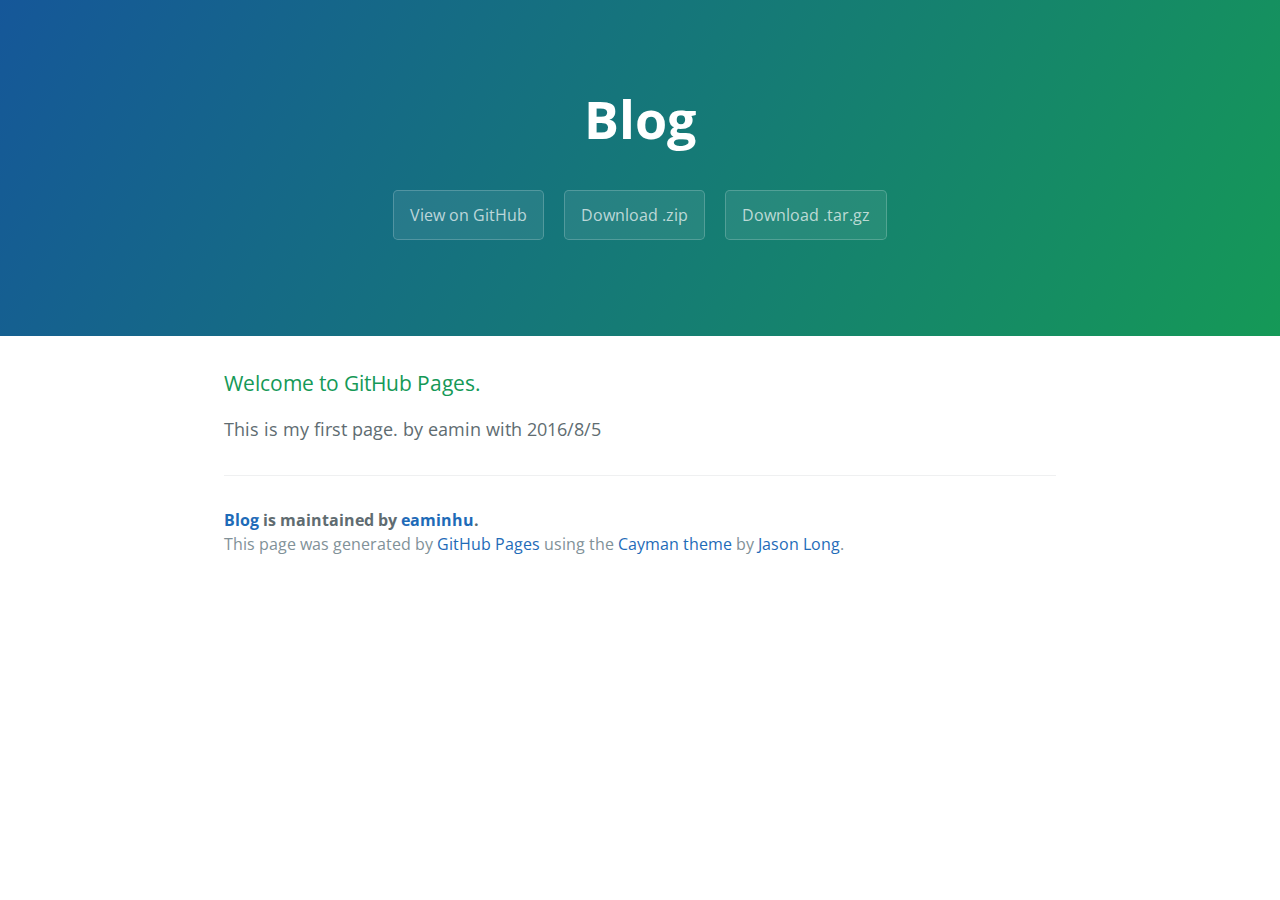
==== index.html @ 88904c0a "Create gh-pages branch via GitHub" ====
<!DOCTYPE html>
<html lang="en-us">
  <head>
    <meta charset="UTF-8">
    <title>Blog by eaminhu</title>
    <meta name="viewport" content="width=device-width, initial-scale=1">
    <link rel="stylesheet" type="text/css" href="stylesheets/normalize.css" media="screen">
    <link href='https://fonts.googleapis.com/css?family=Open+Sans:400,700' rel='stylesheet' type='text/css'>
    <link rel="stylesheet" type="text/css" href="stylesheets/stylesheet.css" media="screen">
    <link rel="stylesheet" type="text/css" href="stylesheets/github-light.css" media="screen">
  </head>
  <body>
    <section class="page-header">
      <h1 class="project-name">Blog</h1>
      <h2 class="project-tagline"></h2>
      <a href="https://github.com/eaminhu/blog" class="btn">View on GitHub</a>
      <a href="https://github.com/eaminhu/blog/zipball/master" class="btn">Download .zip</a>
      <a href="https://github.com/eaminhu/blog/tarball/master" class="btn">Download .tar.gz</a>
    </section>

    <section class="main-content">
      <h3>
<a id="welcome-to-github-pages" class="anchor" href="#welcome-to-github-pages" aria-hidden="true"><span aria-hidden="true" class="octicon octicon-link"></span></a>Welcome to GitHub Pages.</h3>

<p>This is my first page.
by eamin with 2016/8/5</p>

      <footer class="site-footer">
        <span class="site-footer-owner"><a href="https://github.com/eaminhu/blog">Blog</a> is maintained by <a href="https://github.com/eaminhu">eaminhu</a>.</span>

        <span class="site-footer-credits">This page was generated by <a href="https://pages.github.com">GitHub Pages</a> using the <a href="https://github.com/jasonlong/cayman-theme">Cayman theme</a> by <a href="https://twitter.com/jasonlong">Jason Long</a>.</span>
      </footer>

    </section>

  
  </body>
</html>
---- stylesheets/stylesheet.css ----
* {
  box-sizing: border-box; }

body {
  padding: 0;
  margin: 0;
  font-family: "Open Sans", "Helvetica Neue", Helvetica, Arial, sans-serif;
  font-size: 16px;
  line-height: 1.5;
  color: #606c71; }

a {
  color: #1e6bb8;
  text-decoration: none; }
  a:hover {
    text-decoration: underline; }

.btn {
  display: inline-block;
  margin-bottom: 1rem;
  color: rgba(255, 255, 255, 0.7);
  background-color: rgba(255, 255, 255, 0.08);
  border-color: rgba(255, 255, 255, 0.2);
  border-style: solid;
  border-width: 1px;
  border-radius: 0.3rem;
  transition: color 0.2s, background-color 0.2s, border-color 0.2s; }
  .btn + .btn {
    margin-left: 1rem; }

.btn:hover {
  color: rgba(255, 255, 255, 0.8);
  text-decoration: none;
  background-color: rgba(255, 255, 255, 0.2);
  border-color: rgba(255, 255, 255, 0.3); }

@media screen and (min-width: 64em) {
  .btn {
    padding: 0.75rem 1rem; } }

@media screen and (min-width: 42em) and (max-width: 64em) {
  .btn {
    padding: 0.6rem 0.9rem;
    font-size: 0.9rem; } }

@media screen and (max-width: 42em) {
  .btn {
    display: block;
    width: 100%;
    padding: 0.75rem;
    font-size: 0.9rem; }
    .btn + .btn {
      margin-top: 1rem;
      margin-left: 0; } }

.page-header {
  color: #fff;
  text-align: center;
  background-color: #159957;
  background-image: linear-gradient(120deg, #155799, #159957); }

@media screen and (min-width: 64em) {
  .page-header {
    padding: 5rem 6rem; } }

@media screen and (min-width: 42em) and (max-width: 64em) {
  .page-header {
    padding: 3rem 4rem; } }

@media screen and (max-width: 42em) {
  .page-header {
    padding: 2rem 1rem; } }

.project-name {
  margin-top: 0;
  margin-bottom: 0.1rem; }

@media screen and (min-width: 64em) {
  .project-name {
    font-size: 3.25rem; } }

@media screen and (min-width: 42em) and (max-width: 64em) {
  .project-name {
    font-size: 2.25rem; } }

@media screen and (max-width: 42em) {
  .project-name {
    font-size: 1.75rem; } }

.project-tagline {
  margin-bottom: 2rem;
  font-weight: normal;
  opacity: 0.7; }

@media screen and (min-width: 64em) {
  .project-tagline {
    font-size: 1.25rem; } }

@media screen and (min-width: 42em) and (max-width: 64em) {
  .project-tagline {
    font-size: 1.15rem; } }

@media screen and (max-width: 42em) {
  .project-tagline {
    font-size: 1rem; } }

.main-content :first-child {
  margin-top: 0; }
.main-content img {
  max-width: 100%; }
.main-content h1, .main-content h2, .main-content h3, .main-content h4, .main-content h5, .main-content h6 {
  margin-top: 2rem;
  margin-bottom: 1rem;
  font-weight: normal;
  color: #159957; }
.main-content p {
  margin-bottom: 1em; }
.main-content code {
  padding: 2px 4px;
  font-family: Consolas, "Liberation Mono", Menlo, Courier, monospace;
  font-size: 0.9rem;
  color: #383e41;
  background-color: #f3f6fa;
  border-radius: 0.3rem; }
.main-content pre {
  padding: 0.8rem;
  margin-top: 0;
  margin-bottom: 1rem;
  font: 1rem Consolas, "Liberation Mono", Menlo, Courier, monospace;
  color: #567482;
  word-wrap: normal;
  background-color: #f3f6fa;
  border: solid 1px #dce6f0;
  border-radius: 0.3rem; }
  .main-content pre > code {
    padding: 0;
    margin: 0;
    font-size: 0.9rem;
    color: #567482;
    word-break: normal;
    white-space: pre;
    background: transparent;
    border: 0; }
.main-content .highlight {
  margin-bottom: 1rem; }
  .main-content .highlight pre {
    margin-bottom: 0;
    word-break: normal; }
.main-content .highlight pre, .main-content pre {
  padding: 0.8rem;
  overflow: auto;
  font-size: 0.9rem;
  line-height: 1.45;
  border-radius: 0.3rem; }
.main-content pre code, .main-content pre tt {
  display: inline;
  max-width: initial;
  padding: 0;
  margin: 0;
  overflow: initial;
  line-height: inherit;
  word-wrap: normal;
  background-color: transparent;
  border: 0; }
  .main-content pre code:before, .main-content pre code:after, .main-content pre tt:before, .main-content pre tt:after {
    content: normal; }
.main-content ul, .main-content ol {
  margin-top: 0; }
.main-content blockquote {
  padding: 0 1rem;
  margin-left: 0;
  color: #819198;
  border-left: 0.3rem solid #dce6f0; }
  .main-content blockquote > :first-child {
    margin-top: 0; }
  .main-content blockquote > :last-child {
    margin-bottom: 0; }
.main-content table {
  display: block;
  width: 100%;
  overflow: auto;
  word-break: normal;
  word-break: keep-all; }
  .main-content table th {
    font-weight: bold; }
  .main-content table th, .main-content table td {
    padding: 0.5rem 1rem;
    border: 1px solid #e9ebec; }
.main-content dl {
  padding: 0; }
  .main-content dl dt {
    padding: 0;
    margin-top: 1rem;
    font-size: 1rem;
    font-weight: bold; }
  .main-content dl dd {
    padding: 0;
    margin-bottom: 1rem; }
.main-content hr {
  height: 2px;
  padding: 0;
  margin: 1rem 0;
  background-color: #eff0f1;
  border: 0; }

@media screen and (min-width: 64em) {
  .main-content {
    max-width: 64rem;
    padding: 2rem 6rem;
    margin: 0 auto;
    font-size: 1.1rem; } }

@media screen and (min-width: 42em) and (max-width: 64em) {
  .main-content {
    padding: 2rem 4rem;
    font-size: 1.1rem; } }

@media screen and (max-width: 42em) {
  .main-content {
    padding: 2rem 1rem;
    font-size: 1rem; } }

.site-footer {
  padding-top: 2rem;
  margin-top: 2rem;
  border-top: solid 1px #eff0f1; }

.site-footer-owner {
  display: block;
  font-weight: bold; }

.site-footer-credits {
  color: #819198; }

@media screen and (min-width: 64em) {
  .site-footer {
    font-size: 1rem; } }

@media screen and (min-width: 42em) and (max-width: 64em) {
  .site-footer {
    font-size: 1rem; } }

@media screen and (max-width: 42em) {
  .site-footer {
    font-size: 0.9rem; } }
---- stylesheets/github-light.css ----
/*
The MIT License (MIT)

Copyright (c) 2016 GitHub, Inc.

Permission is hereby granted, free of charge, to any person obtaining a copy
of this software and associated documentation files (the "Software"), to deal
in the Software without restriction, including without limitation the rights
to use, copy, modify, merge, publish, distribute, sublicense, and/or sell
copies of the Software, and to permit persons to whom the Software is
furnished to do so, subject to the following conditions:

The above copyright notice and this permission notice shall be included in all
copies or substantial portions of the Software.

THE SOFTWARE IS PROVIDED "AS IS", WITHOUT WARRANTY OF ANY KIND, EXPRESS OR
IMPLIED, INCLUDING BUT NOT LIMITED TO THE WARRANTIES OF MERCHANTABILITY,
FITNESS FOR A PARTICULAR PURPOSE AND NONINFRINGEMENT. IN NO EVENT SHALL THE
AUTHORS OR COPYRIGHT HOLDERS BE LIABLE FOR ANY CLAIM, DAMAGES OR OTHER
LIABILITY, WHETHER IN AN ACTION OF CONTRACT, TORT OR OTHERWISE, ARISING FROM,
OUT OF OR IN CONNECTION WITH THE SOFTWARE OR THE USE OR OTHER DEALINGS IN THE
SOFTWARE.

*/

.pl-c /* comment */ {
  color: #969896;
}

.pl-c1 /* constant, variable.other.constant, support, meta.property-name, support.constant, support.variable, meta.module-reference, markup.raw, meta.diff.header */,
.pl-s .pl-v /* string variable */ {
  color: #0086b3;
}

.pl-e /* entity */,
.pl-en /* entity.name */ {
  color: #795da3;
}

.pl-smi /* variable.parameter.function, storage.modifier.package, storage.modifier.import, storage.type.java, variable.other */,
.pl-s .pl-s1 /* string source */ {
  color: #333;
}

.pl-ent /* entity.name.tag */ {
  color: #63a35c;
}

.pl-k /* keyword, storage, storage.type */ {
  color: #a71d5d;
}

.pl-s /* string */,
.pl-pds /* punctuation.definition.string, string.regexp.character-class */,
.pl-s .pl-pse .pl-s1 /* string punctuation.section.embedded source */,
.pl-sr /* string.regexp */,
.pl-sr .pl-cce /* string.regexp constant.character.escape */,
.pl-sr .pl-sre /* string.regexp source.ruby.embedded */,
.pl-sr .pl-sra /* string.regexp string.regexp.arbitrary-repitition */ {
  color: #183691;
}

.pl-v /* variable */ {
  color: #ed6a43;
}

.pl-id /* invalid.deprecated */ {
  color: #b52a1d;
}

.pl-ii /* invalid.illegal */ {
  color: #f8f8f8;
  background-color: #b52a1d;
}

.pl-sr .pl-cce /* string.regexp constant.character.escape */ {
  font-weight: bold;
  color: #63a35c;
}

.pl-ml /* markup.list */ {
  color: #693a17;
}

.pl-mh /* markup.heading */,
.pl-mh .pl-en /* markup.heading entity.name */,
.pl-ms /* meta.separator */ {
  font-weight: bold;
  color: #1d3e81;
}

.pl-mq /* markup.quote */ {
  color: #008080;
}

.pl-mi /* markup.italic */ {
  font-style: italic;
  color: #333;
}

.pl-mb /* markup.bold */ {
  font-weight: bold;
  color: #333;
}

.pl-md /* markup.deleted, meta.diff.header.from-file */ {
  color: #bd2c00;
  background-color: #ffecec;
}

.pl-mi1 /* markup.inserted, meta.diff.header.to-file */ {
  color: #55a532;
  background-color: #eaffea;
}

.pl-mdr /* meta.diff.range */ {
  font-weight: bold;
  color: #795da3;
}

.pl-mo /* meta.output */ {
  color: #1d3e81;
}
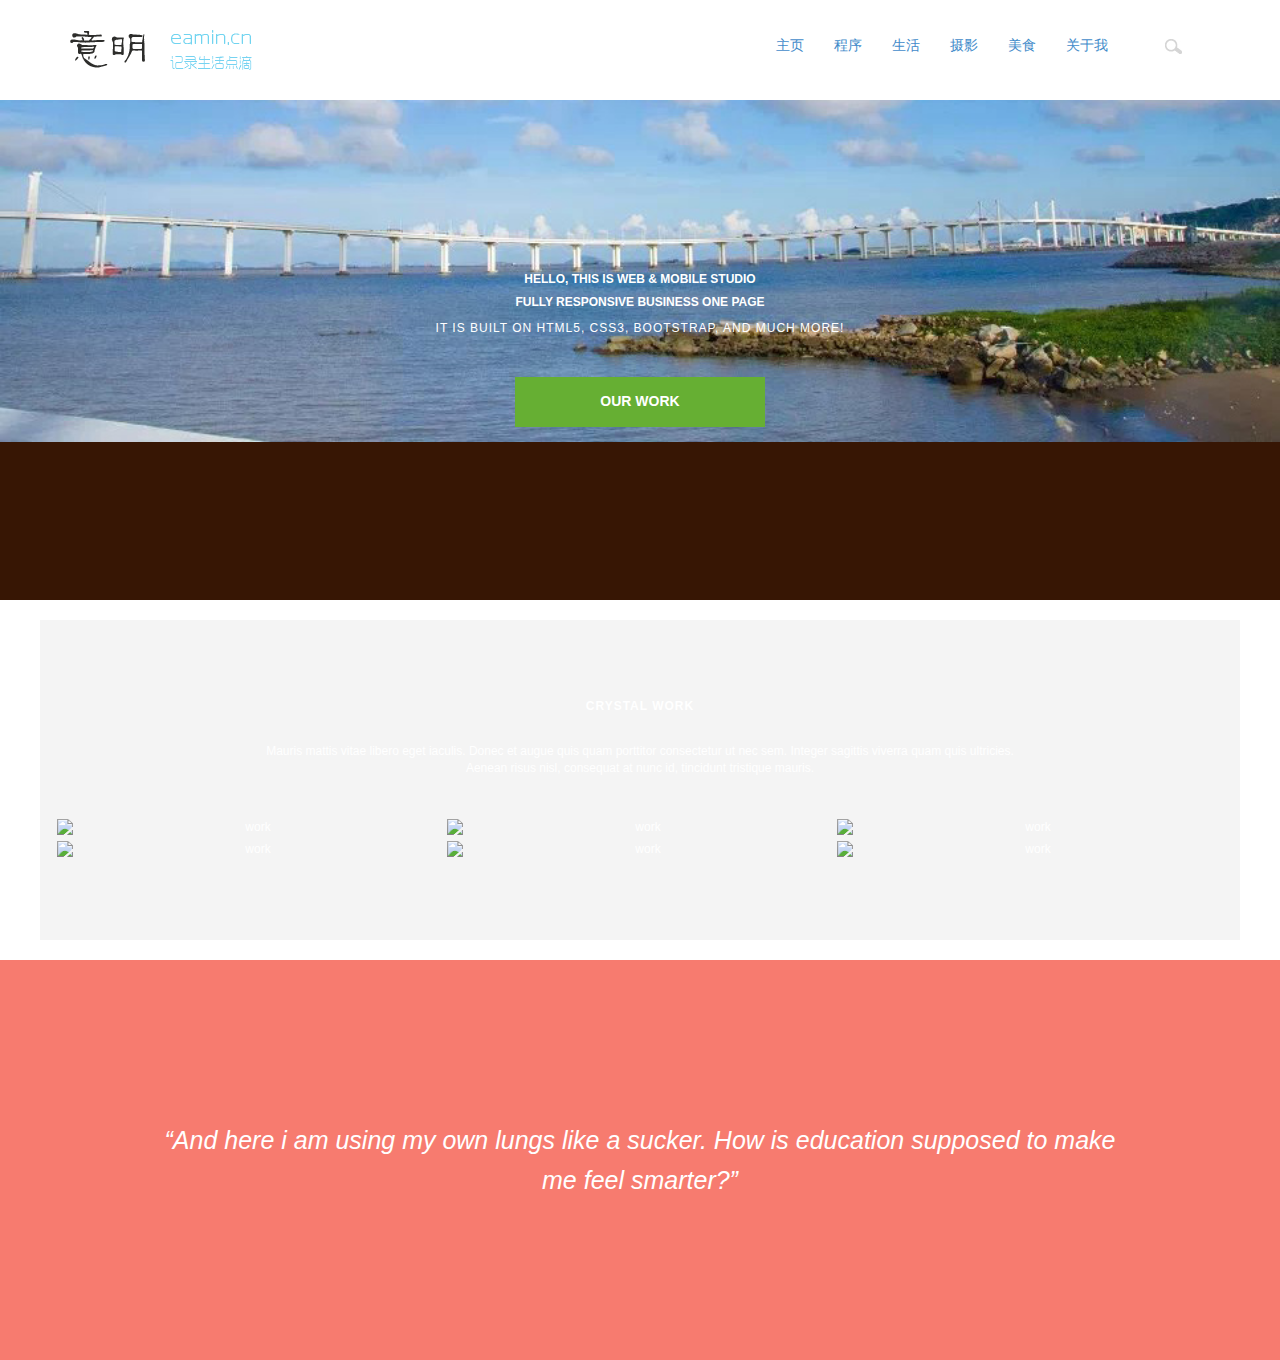
==== commit 6efae8df: "first version" ====
--- a/index.html
+++ b/index.html
@@ -1,38 +1,215 @@
 <!DOCTYPE html>
-<html lang="en-us">
-  <head>
+<html>
+<head lang="en">
     <meta charset="UTF-8">
-    <title>Blog by eaminhu</title>
-    <meta name="viewport" content="width=device-width, initial-scale=1">
-    <link rel="stylesheet" type="text/css" href="stylesheets/normalize.css" media="screen">
-    <link href='https://fonts.googleapis.com/css?family=Open+Sans:400,700' rel='stylesheet' type='text/css'>
-    <link rel="stylesheet" type="text/css" href="stylesheets/stylesheet.css" media="screen">
-    <link rel="stylesheet" type="text/css" href="stylesheets/github-light.css" media="screen">
-  </head>
-  <body>
-    <section class="page-header">
-      <h1 class="project-name">Blog</h1>
-      <h2 class="project-tagline"></h2>
-      <a href="https://github.com/eaminhu/blog" class="btn">View on GitHub</a>
-      <a href="https://github.com/eaminhu/blog/zipball/master" class="btn">Download .zip</a>
-      <a href="https://github.com/eaminhu/blog/tarball/master" class="btn">Download .tar.gz</a>
+    <title>Eamin's Blog</title>
+    <link type="text/css" rel="stylesheet"  href="css/bootstrap.min.css">
+    <link type="text/css" rel="stylesheet"  href="css/index.css">
+    <link type="text/css" rel="stylesheet"  href="css/common.css">
+    <!-- jQuery文件。务必在bootstrap.min.js 之前引入 -->
+    <script src="http://cdn.bootcss.com/jquery/1.11.2/jquery.min.js"></script>
+
+    <!-- 最新的 Bootstrap 核心 JavaScript 文件 -->
+    <script src="js/bootstrap.min.js"></script>
+</head>
+<body>
+
+    <nav>
+        <div class="container">
+            <a class="navbar-brand" href="index.html">
+                <!--My
+                <span>Blog</span>-->
+
+            </a>
+            <div class="navbar-collapse collapse ">
+                <ul class="nav navbar-nav">
+                    <li class="active">
+                        <a href="">主页</a>
+                    </li>
+                    <li>
+                        <a href="">程序</a>
+                    </li>
+                    <li>
+                        <a href="">生活</a>
+                    </li>
+                    <li class="dropdown" >
+                        <a class="dropdown-toggle"  data-close-others="false" data-delay="0" data-hover="dropdown" data-toggle="dropdown" href="#">
+                            摄影
+                            <b class=" icon-angle-down"></b>
+                        </a>
+                        <ul class="dropdown-menu">
+                            <li>
+                                <a href="">typography</a>
+                            </li>
+                            <li>
+                                <a href="">buttons</a>
+                            </li>
+                        </ul>
+                    </li>
+                    <li>
+                        <a href="">美食</a>
+                    </li>
+                    <li>
+                        <a href="">关于我</a>
+                    </li>
+                    <li>
+                        <a href=""></a>
+                    </li>
+
+                    <li>
+                        <input class="form-control search" type="text" placeholder=" search">
+                    </li>
+                </ul>
+            </div>
+        </section>
+        </div>
+    </nav>
+    <!-- start home -->
+
+        <section id="home" class="text-center">
+            <div class="templatemo_headerimage">
+                <div class="flexslider">
+                    <ul class="slides">
+                        <li>
+                            <img src="images/slider/default.jpg" alt="Slide 1">
+                            <div class="slider-caption">
+                                <div class="templatemo_homewrapper">
+                                    <h1 class="wow fadeInDown" data-wow-delay="2000">hello, this is web &AMP; mobile studio</h1>
+                                    <h2 class="wow fadeInDown" data-wow-delay="2000">
+                                        <span class="rotate">fully responsive business one page, clean design and easy to customize</span>
+                                    </h2>
+                                    <p>it is built on html5, css3, bootstrap, and much more!</p>
+                                    <a href="#work" class="smoothScroll btn btn-default wow fadeInDown" data-wow-delay="2000">Our Work</a>
+                                </div>
+                            </div>
+                        </li>
+                        <li>
+                            <img src="images/slider/QQphoto.jpg" alt="Slide 2">
+                            <div class="slider-caption">
+                                <div class="templatemo_homewrapper">
+                                    <h1 class="wow fadeInDown" data-wow-delay="2000">Flex Slider, CSS Flexbox</h1>
+                                    <h2 class="wow fadeInDown" data-wow-delay="2000">
+                                        <span class="rotate">work on all modern browsers, Works on IE 10+</span>
+                                    </h2>
+                                    <p>see caniuse.com for browser compatibility information</p>
+                                    <a href="#about" class="smoothScroll btn btn-default wow fadeInDown" data-wow-delay="2000">See about us</a>
+                                </div>
+                            </div>
+                        </li>
+                        <li>
+                            <img src="images/slider/3.jpg" alt="Slide 3">
+                            <div class="slider-caption">
+                                <div class="templatemo_homewrapper">
+                                    <h1 class="wow fadeInDown" data-wow-delay="2000">Special Thanks</h1>
+                                    <h2 class="wow fadeInDown" data-wow-delay="2000">
+                                        <span class="rotate">unsplash.com, flexslider, bootstrap, jquery</span>
+                                    </h2>
+                                    <p>Feel free to look around and customize to suit your needs.</p>
+                                    <a href="#service" class="smoothScroll btn btn-default wow fadeInDown" data-wow-delay="2000">Our Services</a>
+                                </div>
+                            </div>
+                        </li>
+                    </ul>
+                </div>
+            </div>
     </section>
-
-    <section class="main-content">
-      <h3>
-<a id="welcome-to-github-pages" class="anchor" href="#welcome-to-github-pages" aria-hidden="true"><span aria-hidden="true" class="octicon octicon-link"></span></a>Welcome to GitHub Pages.</h3>
-
-<p>This is my first page.
-by eamin with 2016/8/5</p>
-
-      <footer class="site-footer">
-        <span class="site-footer-owner"><a href="https://github.com/eaminhu/blog">Blog</a> is maintained by <a href="https://github.com/eaminhu">eaminhu</a>.</span>
-
-        <span class="site-footer-credits">This page was generated by <a href="https://pages.github.com">GitHub Pages</a> using the <a href="https://github.com/jasonlong/cayman-theme">Cayman theme</a> by <a href="https://twitter.com/jasonlong">Jason Long</a>.</span>
-      </footer>
-
+    <section id="work" class="text-center">
+        <div class="container">
+            <div class="row">
+                <div class="col-md-12 wow fadeInDown animated" data-wow-delay="2000" style="visibility: visible; animation-name: fadeInDown;">
+                    <h3>CRYSTAL WORK</h3>
+                </div>
+                <div class="col-md-2"></div>
+                <div class="col-md-8">
+                    <p>Mauris mattis vitae libero eget iaculis. Donec et augue quis quam porttitor consectetur ut nec sem. Integer sagittis viverra quam quis ultricies. Aenean risus nisl, consequat at nunc id, tincidunt tristique mauris.</p>
+                </div>
+                <div class="col-md-2"></div>
+                <div class="col-sm-6 col-md-4 wow fadeInLeft animated" data-wow-delay="2000" style="visibility: visible; animation-name: fadeInLeft;">
+                    <div class="work_thumb">
+                        <img class="img-responsive" alt="work" src="images/work-img-1.jpg">
+                        <div class="work_overlay">
+                            <a href="#">
+                                <i class="fa fa-thumbs-o-up"></i>
+                            </a>
+                        </div>
+                    </div>
+                </div>
+                <div class="col-sm-6 col-md-4 wow fadeInDown animated" data-wow-delay="2000" style="visibility: visible; animation-name: fadeInDown;">
+                    <div class="work_thumb">
+                        <img class="img-responsive" alt="work" src="images/work-img-2.jpg">
+                        <div class="work_overlay">
+                            <a href="#">
+                                <i class="fa fa-thumbs-o-up"></i>
+                            </a>
+                        </div>
+                    </div>
+                </div>
+                <div class="col-sm-6 col-md-4 wow fadeInRight animated" data-wow-delay="2000" style="visibility: visible; animation-name: fadeInRight;">
+                    <div class="work_thumb">
+                        <img class="img-responsive" alt="work" src="images/work-img-3.jpg">
+                        <div class="work_overlay">
+                            <a href="#">
+                                <i class="fa fa-thumbs-o-up"></i>
+                            </a>
+                        </div>
+                    </div>
+                </div>
+                <div class="col-sm-6 col-md-4 wow fadeInLeft animated" data-wow-delay="2000" style="visibility: visible; animation-name: fadeInLeft;">
+                    <div class="work_thumb">
+                        <img class="img-responsive" alt="work" src="images/work-img-4.jpg">
+                        <div class="work_overlay">
+                            <a href="#">
+                                <i class="fa fa-thumbs-o-up"></i>
+                            </a>
+                        </div>
+                    </div>
+                </div>
+                <div class="col-sm-6 col-md-4 wow fadeInUp animated" data-wow-delay="2000" style="visibility: visible; animation-name: fadeInUp;">
+                    <div class="work_thumb">
+                        <img class="img-responsive" alt="work" src="images/work-img-5.jpg">
+                        <div class="work_overlay">
+                            <a href="#">
+                                <i class="fa fa-thumbs-o-up"></i>
+                            </a>
+                        </div>
+                    </div>
+                </div>
+                <div class="col-sm-6 col-md-4 wow fadeInRight animated" data-wow-delay="2000" style="visibility: visible; animation-name: fadeInRight;">
+                    <div class="work_thumb">
+                        <img class="img-responsive" alt="work" src="images/work-img-1.jpg">
+                        <div class="work_overlay">
+                            <a href="#">
+                                <i class="fa fa-thumbs-o-up"></i>
+                            </a>
+                        </div>
+                    </div>
+                </div>
+            </div>
+        </div>
     </section>
-
-  
-  </body>
-</html>
+    <section class="parallax1">
+        <div class="container">
+            <div class="row">
+                <h1>
+                    “And here i am using my own lungs like a sucker. How is education supposed to make
+                    <br>
+                    me feel smarter?”
+                </h1>
+            </div>
+        </div>
+    </section>
+
+
+
+    <!-- end home -->
+    <!-- start javascript -->
+    <script src="js/jquery.js"></script>
+    <script src="js/jquery.simple-text-rotator.js"></script>
+    <script src="js/bootstrap.min.js"></script>
+    <script src="js/wow.min.js"></script>
+    <script src="js/jquery.flexslider.js"></script>
+    <script src="js/templatemo.js"></script>
+    <script src="js/prefixfree.min.js"></script>
+    <!-- end javascript -->
+</body>
+</html>--- a/css/index.css
+++ b/css/index.css
@@ -0,0 +1,245 @@
+
+
+body {
+    color: #797979;
+    font-family: "Open Sans",sans-serif;
+    font-size: 13px;
+    margin: 0 !important;
+    padding: 0 !important;
+}
+.navbar-brand {
+    font-size: 30px;
+    font-weight: 100;
+    line-height: 30px;
+    margin-bottom: 30px;
+    margin-top: 30px;
+    padding: 0 0 0 15px;
+    transition: all 0.4s;
+    transform: rotatey(0deg);
+    background: url("../images/logo3.png") no-repeat 0 0 transparent;
+    width: 240px;
+    height: 40px;
+}
+.navbar-brand:hover {
+    transform: rotateX(-35deg);
+    transform-origin: 50% 40% 0;
+    transition: all 0.4s ease 0s;
+}
+.navbar-nav > li > a {
+    font-family: "Open Sans",sans-serif;
+    font-size: 14px;
+    transition: all 0.5s;
+}
+.navbar-nav > li > a:hover {
+    color: #b5f8ff;
+    background: none;
+    transition: all 0.5s;
+}
+.navbar-brand span {
+    color: #f25f5b;
+    font-family: "Comic Sans MS";
+    letter-spacing: -2px;
+}
+.navbar-collapse {
+    float: right;
+    padding-top: 20px;
+}
+
+.header-frontend .nav li a:hover, .header-frontend .nav li a:focus, .header-frontend .nav li.active a, .header-frontend .nav li.active a:hover, .header-frontend .nav li a.dropdown-toggle:hover, .header-frontend .nav li a.dropdown-toggle:focus, .header-frontend .nav li.active ul.dropdown-menu li a:hover, .header-frontend .nav li.active ul.dropdown-menu li.active a {
+    background-color: #f77b6f;
+    color: #fff;
+    transition: all 0.5s ease 0s;
+}
+.header-frontend .navbar-default .navbar-nav > .open > a, .header-frontend .navbar-default .navbar-nav > .open > a:hover, .header-frontend .navbar-default .navbar-nav > .open > a:focus {
+    background-color: #f77b6f;
+    color: #fff;
+    transition: all 0.5s ease 0s;
+}
+.header-frontend .navbar {
+    min-height: 100px;
+}
+.header-frontend .navbar-nav > li {
+    padding-bottom: 30px;
+    padding-top: 30px;
+}
+.header-frontend  .navbar-nav > li > a {
+    padding-bottom: 6px;
+    padding-top: 5px;
+    border-radius: 5px;
+    -webkit-border-radius: 5px;
+    margin-left: 2px;
+    line-height: 30px;
+    transition: all .3s ease;
+}
+.search {
+    background: rgba(0, 0, 0, 0) url("../images/search-icon.jpg") no-repeat scroll 10px 8px;
+    border: 1px solid #fff;
+    box-shadow: none;
+    color: #fff;
+    cursor: pointer;
+    margin-top: 10px;
+    padding: 0 5px 0 35px;
+    transition: all 0.5s ease 0s;
+    width: 20px;
+}
+.search:focus {
+    border: 1px solid #eaeaea;
+    box-shadow: none;
+    color: #c8c8c8;
+    font-weight: 300;
+    margin-left: 10px;
+    margin-top: 10px;
+    transition: all 0.5s ease 0s;
+    width: 180px;
+}
+#header {
+    background-attachment: fixed;
+    background-image: url("../images/slide-1.jpg");
+    background-position: center center;
+    background-size: cover;
+    color: #fff;
+    cursor: default;
+    padding: 2.5em 0 2em;
+    position: relative;
+    text-align: center;
+}
+
+.flexslider {
+    background: #371604 none repeat scroll 0 0;
+    margin: 0;
+    overflow: hidden;
+    padding: 0;
+    position: relative;
+}
+.flexslider .slides {
+    padding: 0;
+}
+.flexslider .slides img {
+    display: block;
+    min-height: 270px;
+    min-width: 648px;
+    width: 100%;
+}
+.flexslider .slides > li {
+    display: none;
+    padding: 0;
+    position: relative;
+    height: 500px;
+}
+.flexslider img {
+    position: relative;
+    width: 100%;
+}
+.slider-caption {
+    align-items: center;
+    color: white;
+    display: flex;
+    height: 100%;
+    justify-content: center;
+    left: 0;
+    margin: 0;
+    position: absolute;
+    text-transform: uppercase;
+    top: 0;
+    width: 100%;
+    z-index: 7;
+}
+#home {
+
+}
+#home h1, #home h2 {
+    font-weight: bold;
+}
+#home h2 {
+    padding: 10px 0;
+}
+#home .btn {
+    background: #66af33 none repeat scroll 0 0;
+    border: 2px solid transparent;
+    border-radius: 0;
+    color: #ffffff;
+    font-weight: bold;
+    height: 50px;
+    margin: 40px 0 0;
+    padding: 12px 10px 10px;
+    transition: all 0.4s ease-in-out 0s;
+    width: 250px;
+}
+#home .btn:hover {
+    background: #ffffff none repeat scroll 0 0;
+    color: #66af33;
+}
+#home p {
+    letter-spacing: 1px;
+}
+.parallax1 {
+    background: #f77b6f url("../images/slide-1.jpg") no-repeat fixed 0 0 / cover ;
+    font-style: italic;
+    min-height: 400px;
+    width: 100%;
+}
+.parallax1 h1 {
+    color: #fff;
+    font-size: 25px;
+    font-weight: 300;
+    line-height: 40px;
+    margin-top: 160px;
+    text-align: center;
+}
+
+#work {
+    background: #f4f4f4 none repeat scroll 0 0;
+    color: #ffffff;
+    margin: 20px auto;
+    min-height: 300px;
+    padding: 80px 0;
+    width: 1200px;
+}
+#work h3 {
+    font-weight: bold;
+    letter-spacing: 1px !important;
+    padding-bottom: 30px;
+}
+#work p {
+    font-weight: 400;
+    margin: 0 0 40px;
+}
+#work .col-md-4 {
+    padding: 2px;
+}
+#work .work_thumb {
+    overflow: hidden;
+    position: relative;
+}
+#work .work_thumb img {
+    height: auto;
+    width: 100%;
+}
+#work .work_thumb .work_overlay {
+    background: #ffffff none repeat scroll 0 0;
+    bottom: 0;
+    height: 100%;
+    opacity: 0;
+    position: absolute;
+    top: 0;
+    transition: all 0.4s ease-in-out 0s;
+    width: 100%;
+}
+#work .work_thumb .work_overlay .fa {
+    background: #66af33 none repeat scroll 0 0;
+    border-radius: 50%;
+    bottom: 0;
+    color: #ffffff;
+    height: 60px;
+    left: 0;
+    line-height: 60px;
+    margin: auto;
+    position: absolute;
+    right: 0;
+    text-align: center;
+    top: 0;
+    width: 60px;
+}
+#work .work_thumb:hover .work_overlay {
+    opacity: 0.8;
+}--- a/css/common.css
+++ b/css/common.css
@@ -0,0 +1,63 @@
+body {
+    color: #797979;
+    font-size: 13px;
+    font-family: "Open Sans",sans-serif;
+}
+html
+{
+    color:#000;
+    background:#FFF;
+}
+
+body, div, dl, dt, dd, ul, ol, li, h1, h2, h3, h4, h5, h6, pre, code, form, fieldset, legend, input, textarea, p, blockquote, th, td
+{
+    margin:0;padding:0;
+}
+table /* 设置table 的样式*/
+{
+    border-collapse:collapse;
+    border-spacing:0;
+}
+fieldset, img
+{
+    border:0;
+}
+em, strong
+{
+    font-style:normal;
+    font-weight:normal;
+}
+li
+{
+    list-style:none;
+}
+h1, h2, h3, h4, h5, h6
+{
+    font-size:100%;
+    font-weight:normal;
+}
+body, input, button, textarea
+{
+    font-size:12px;
+}
+a:hover{ cursor:pointer;}
+a, a:hover, a:focus {
+    outline: medium none;
+    text-decoration: none;
+}
+th, td{vertical-align:top;}
+.clearfix::after {
+    clear: both;
+    content: "";
+    display: block;
+    font-size: 0;
+    height: 0;
+    overflow: hidden;
+    visibility: hidden;
+}
+.clearfix {
+}
+.container{
+    width: 1200px;
+    margin: 0 auto;
+}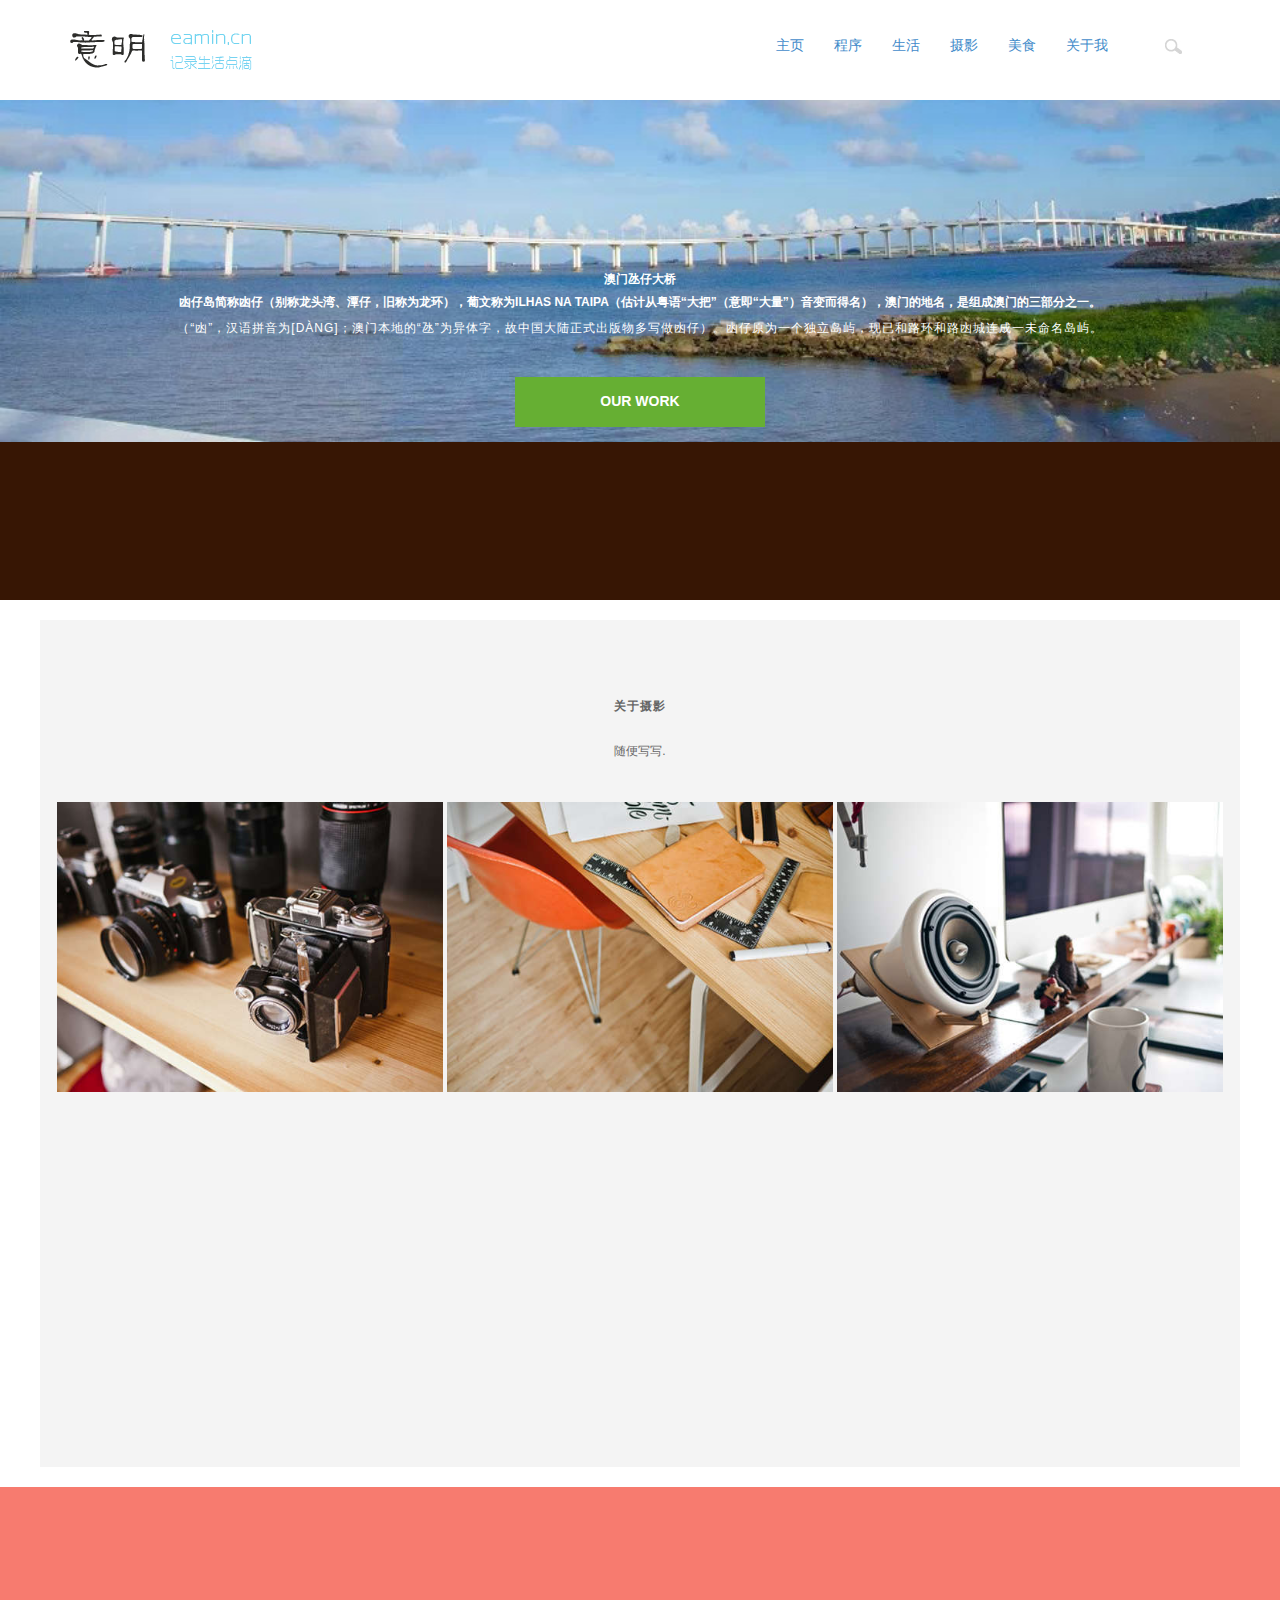
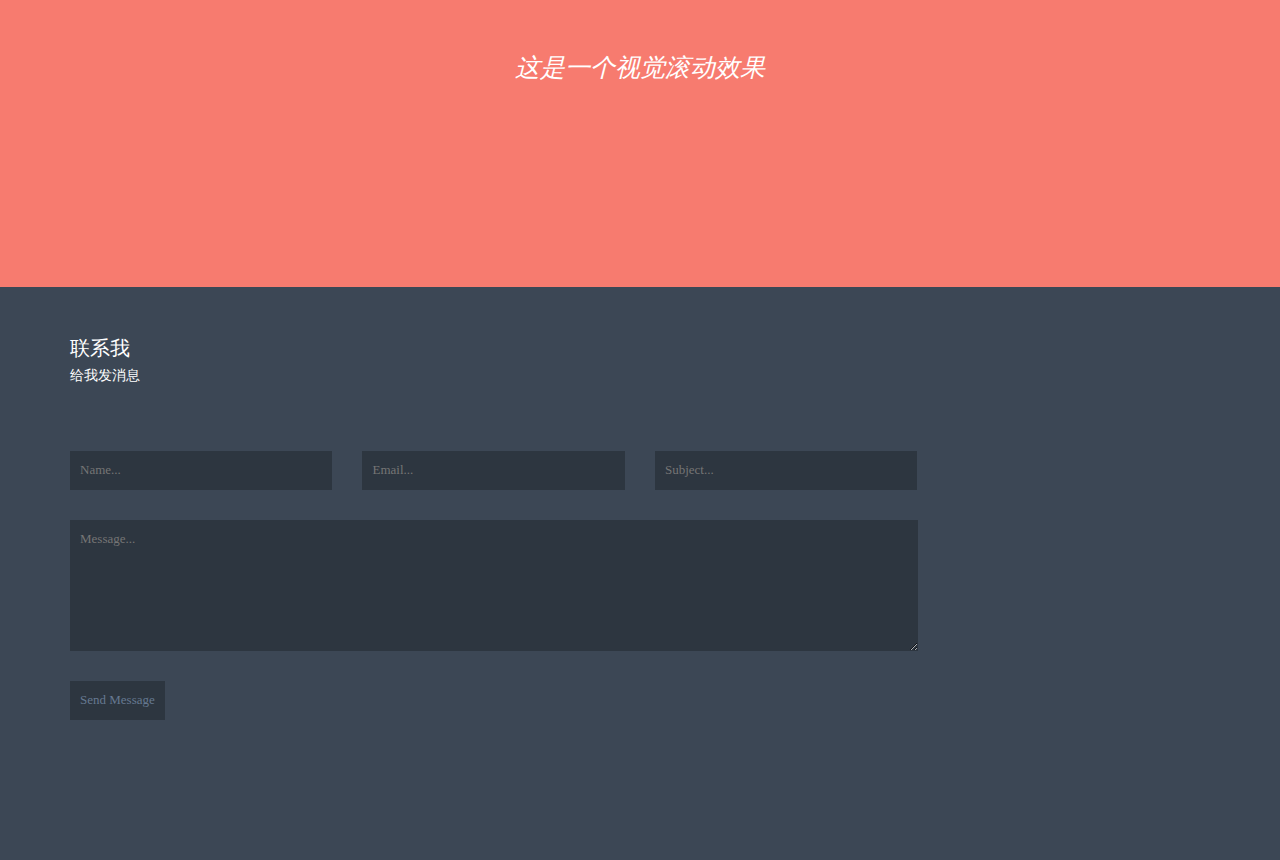
==== commit 76b67178: "增加图片" ====
--- a/index.html
+++ b/index.html
@@ -6,11 +6,7 @@
     <link type="text/css" rel="stylesheet"  href="css/bootstrap.min.css">
     <link type="text/css" rel="stylesheet"  href="css/index.css">
     <link type="text/css" rel="stylesheet"  href="css/common.css">
-    <!-- jQuery文件。务必在bootstrap.min.js 之前引入 -->
-    <script src="http://cdn.bootcss.com/jquery/1.11.2/jquery.min.js"></script>
-
-    <!-- 最新的 Bootstrap 核心 JavaScript 文件 -->
-    <script src="js/bootstrap.min.js"></script>
+    
 </head>
 <body>
 
@@ -74,11 +70,11 @@
                             <img src="images/slider/default.jpg" alt="Slide 1">
                             <div class="slider-caption">
                                 <div class="templatemo_homewrapper">
-                                    <h1 class="wow fadeInDown" data-wow-delay="2000">hello, this is web &AMP; mobile studio</h1>
+                                    <h1 class="wow fadeInDown" data-wow-delay="2000">澳门氹仔大桥</h1>
                                     <h2 class="wow fadeInDown" data-wow-delay="2000">
-                                        <span class="rotate">fully responsive business one page, clean design and easy to customize</span>
+                                        <span class="rotate">凼仔岛简称凼仔（别称龙头湾、潭仔，旧称为龙环），葡文称为Ilhas na Taipa（估计从粤语“大把”（意即“大量”）音变而得名），澳门的地名，是组成澳门的三部分之一。</span>
                                     </h2>
-                                    <p>it is built on html5, css3, bootstrap, and much more!</p>
+                                    <p>（“凼”，汉语拼音为[dàng]；澳门本地的“氹”为异体字，故中国大陆正式出版物多写做凼仔）。凼仔原为一个独立岛屿，现已和路环和路凼城连成一未命名岛屿。</p>
                                     <a href="#work" class="smoothScroll btn btn-default wow fadeInDown" data-wow-delay="2000">Our Work</a>
                                 </div>
                             </div>
@@ -97,9 +93,9 @@
                             </div>
                         </li>
                         <li>
-                            <img src="images/slider/3.jpg" alt="Slide 3">
+                            <img src="images/slider/4.jpg" alt="Slide 3">
                             <div class="slider-caption">
-                                <div class="templatemo_homewrapper">
+                               <div class="templatemo_homewrapper">
                                     <h1 class="wow fadeInDown" data-wow-delay="2000">Special Thanks</h1>
                                     <h2 class="wow fadeInDown" data-wow-delay="2000">
                                         <span class="rotate">unsplash.com, flexslider, bootstrap, jquery</span>
@@ -117,11 +113,11 @@
         <div class="container">
             <div class="row">
                 <div class="col-md-12 wow fadeInDown animated" data-wow-delay="2000" style="visibility: visible; animation-name: fadeInDown;">
-                    <h3>CRYSTAL WORK</h3>
+                    <h3>关于摄影</h3>
                 </div>
                 <div class="col-md-2"></div>
                 <div class="col-md-8">
-                    <p>Mauris mattis vitae libero eget iaculis. Donec et augue quis quam porttitor consectetur ut nec sem. Integer sagittis viverra quam quis ultricies. Aenean risus nisl, consequat at nunc id, tincidunt tristique mauris.</p>
+                    <p>随便写写.</p>
                 </div>
                 <div class="col-md-2"></div>
                 <div class="col-sm-6 col-md-4 wow fadeInLeft animated" data-wow-delay="2000" style="visibility: visible; animation-name: fadeInLeft;">
@@ -191,16 +187,64 @@
         <div class="container">
             <div class="row">
                 <h1>
-                    “And here i am using my own lungs like a sucker. How is education supposed to make
+                    	这是一个视觉滚动效果
                     <br>
-                    me feel smarter?”
+                    
                 </h1>
             </div>
         </div>
     </section>
-
-
-
+    
+    <section id="contact" class="page-section">
+            <div class="container">
+                <div class="row page-heading">
+                    <div class="col-md-8 col-sm-8">
+                        <h3 class="page-title">联系我</h3>
+                        <p class="page-subtitle">给我发消息</p>
+                    </div>
+                    <div class="col-md-4 col-sm-4 hidden-xs text-right">
+                        <p class="page-icon"><i class="fa fa-envelope"></i></p>
+                    </div>
+                </div>
+                <div class="row">
+                    <div class="col-md-9 col-sm-12">
+                        <div class="row">
+                            <form action="#" method="post" class="contact-form">
+                                <fieldset class="col-md-4 col-sm-6 col-xs-12">
+                                    <input type="text" id="name" placeholder="Name...">
+                                </fieldset>
+                                <fieldset class="col-md-4 col-sm-6 col-xs-12">
+                                    <input type="email" id="email" placeholder="Email...">
+                                </fieldset>
+                                <fieldset class="col-md-4 col-sm-12 col-xs-12">
+                                    <input type="text" id="subject" placeholder="Subject...">
+                                </fieldset>
+                                <fieldset class="col-md-12 col-sm-12 col-xs-12">
+                                    <textarea name="message" id="message" cols="30" rows="6" placeholder="Message..."></textarea>
+                                </fieldset>
+                                <fieldset class="col-md-12 col-sm-12 col-xs-12">
+                                    <input type="submit" class="button default" value="Send Message">
+                                </fieldset>
+                            </form>
+                        </div>
+                    </div>
+                    <div class="col-md-3 col-sm-12">
+                        <div class="contact-info">
+                            
+                            <ul class="social-icons">
+                                <li><a href="#" class="fa fa-facebook"></a></li>
+                                <li><a href="#" class="fa fa-twitter"></a></li>
+                                <li><a href="#" class="fa fa-linkedin"></a></li>
+                                <li><a href="#" class="fa fa-rss"></a></li>
+                            </ul>
+                        </div>
+                    </div>
+                </div>
+            </div>
+        </section>
+
+
+	
     <!-- end home -->
     <!-- start javascript -->
     <script src="js/jquery.js"></script>
--- a/css/index.css
+++ b/css/index.css
@@ -189,7 +189,7 @@
 
 #work {
     background: #f4f4f4 none repeat scroll 0 0;
-    color: #ffffff;
+    color: #666;
     margin: 20px auto;
     min-height: 300px;
     padding: 80px 0;
@@ -242,4 +242,63 @@
 }
 #work .work_thumb:hover .work_overlay {
     opacity: 0.8;
-}+}
+#contact {
+    background: #3c4755;
+    padding-bottom: 70px;
+    padding-top: 50px;
+}
+
+.contact-form {
+    margin-bottom: 40px;
+}
+.page-title {
+    font-size: 20px;
+    font-family: 'robotobold';
+    text-transform: uppercase;
+    margin-bottom: 7px;
+    color: #fff;
+}
+.page-subtitle {
+    font-size: 14px;
+    font-family: 'robotolight';
+    text-transform: uppercase;
+    color: #fff;
+}
+.page-heading {
+    margin-bottom: 65px;
+}
+.contact-form input,.contact-form textarea {
+    padding: 10px;
+    width: 100%;
+    margin-bottom: 30px;
+    background: #2d3640;
+    border: 0;
+    outline: 0;
+    font-size: 13px;
+    font-family: 'robotoregular';
+    color: #667991;
+}
+
+.contact-form textarea {
+    max-width: 100%;
+}
+
+.contact-form .button {
+    display: inline-block;
+    width: auto;
+}
+
+.contact-info {
+    margin-bottom: 50px;
+}
+
+.contact-info h4 {
+    font-size: 18px;
+    font-family: 'robotobold';
+    margin-bottom: 30px;
+}
+
+.contact-info p {
+    font-size: 13px;
+}
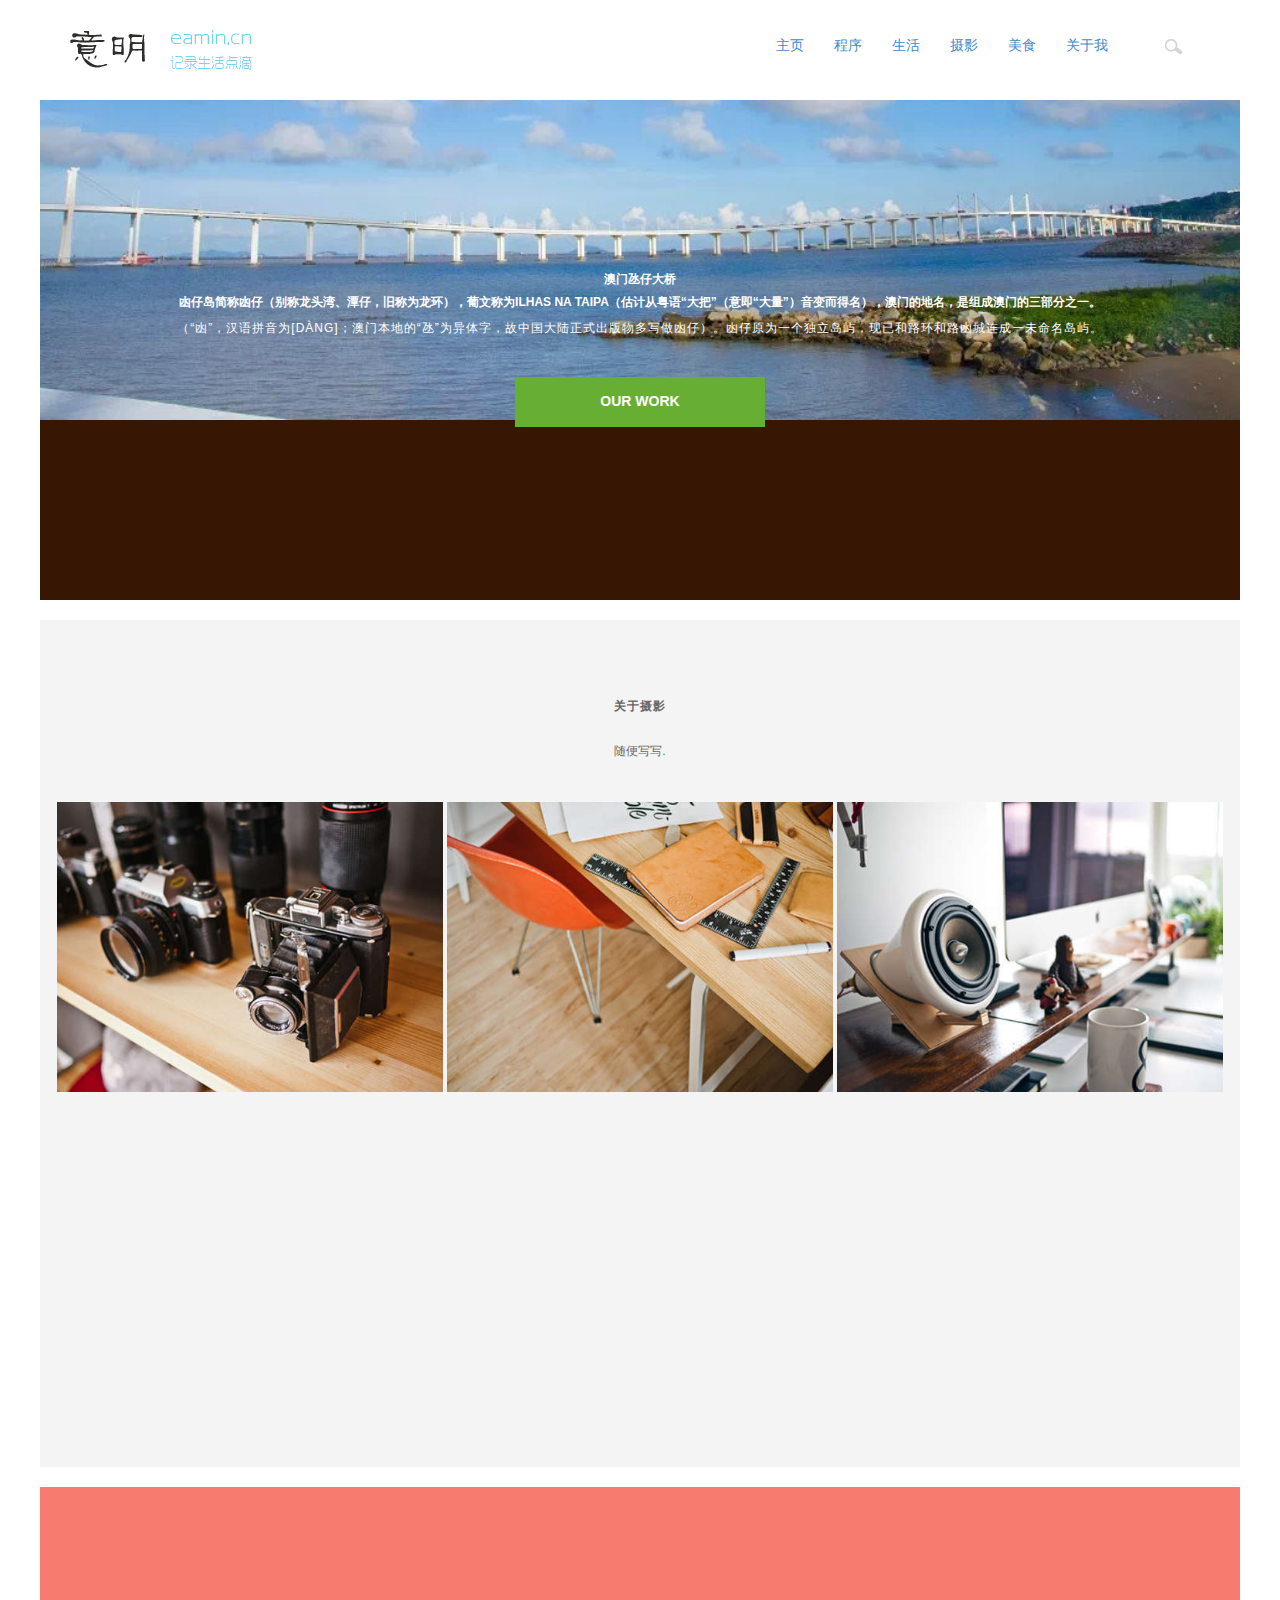
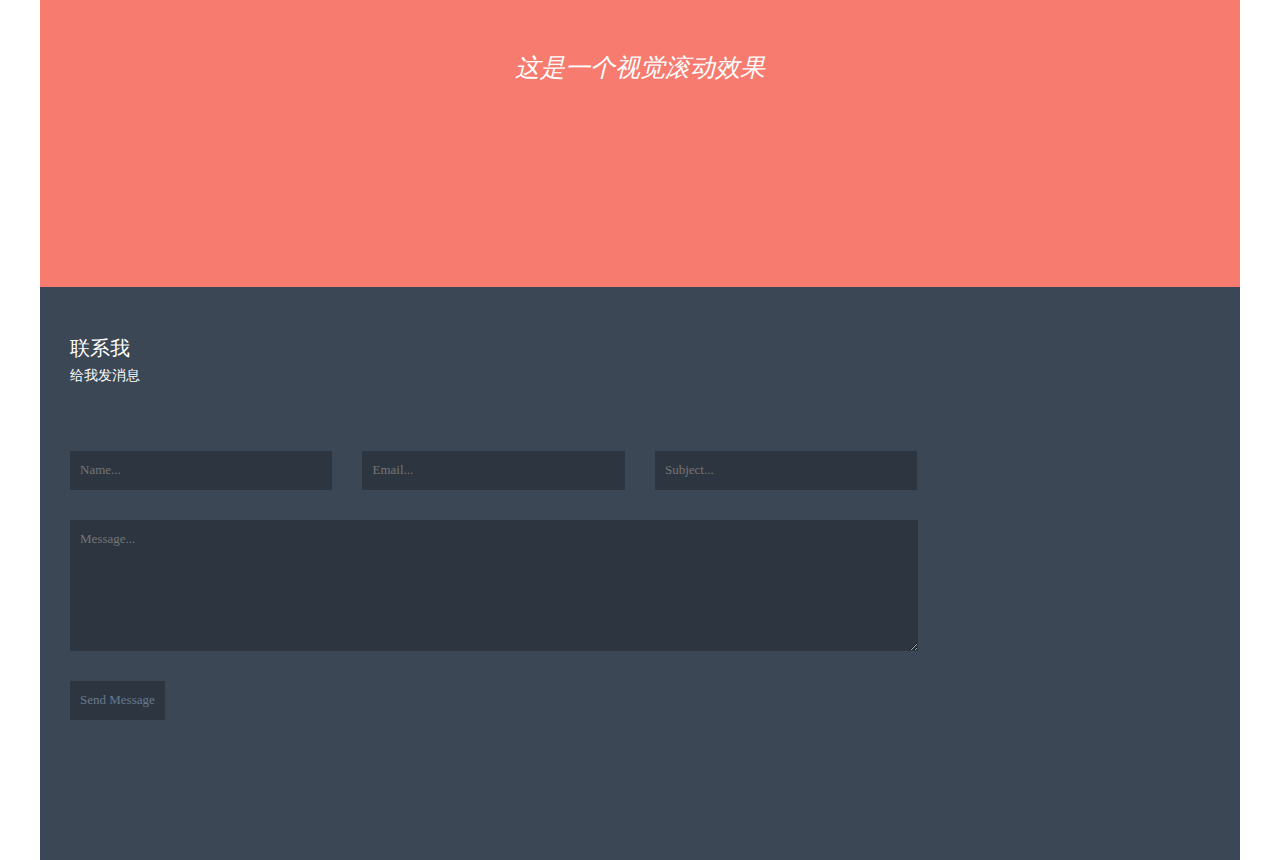
==== commit 2d0c730d: "更改尺寸" ====
--- a/index.html
+++ b/index.html
@@ -1,259 +1,268 @@
 <!DOCTYPE html>
 <html>
-<head lang="en">
-    <meta charset="UTF-8">
-    <title>Eamin's Blog</title>
-    <link type="text/css" rel="stylesheet"  href="css/bootstrap.min.css">
-    <link type="text/css" rel="stylesheet"  href="css/index.css">
-    <link type="text/css" rel="stylesheet"  href="css/common.css">
-    
-</head>
-<body>
-
-    <nav>
-        <div class="container">
-            <a class="navbar-brand" href="index.html">
-                <!--My
+
+	<head lang="en">
+		<meta charset="UTF-8">
+		<title>Eamin's Blog</title>
+		<link type="text/css" rel="stylesheet" href="css/bootstrap.min.css">
+		<link type="text/css" rel="stylesheet" href="css/index.css">
+		<link type="text/css" rel="stylesheet" href="css/common.css">
+
+	</head>
+
+	<body>
+
+		<nav>
+			<div class="container">
+				<a class="navbar-brand" href="index.html">
+					<!--My
                 <span>Blog</span>-->
 
-            </a>
-            <div class="navbar-collapse collapse ">
-                <ul class="nav navbar-nav">
-                    <li class="active">
-                        <a href="">主页</a>
-                    </li>
-                    <li>
-                        <a href="">程序</a>
-                    </li>
-                    <li>
-                        <a href="">生活</a>
-                    </li>
-                    <li class="dropdown" >
-                        <a class="dropdown-toggle"  data-close-others="false" data-delay="0" data-hover="dropdown" data-toggle="dropdown" href="#">
-                            摄影
-                            <b class=" icon-angle-down"></b>
-                        </a>
-                        <ul class="dropdown-menu">
-                            <li>
-                                <a href="">typography</a>
-                            </li>
-                            <li>
-                                <a href="">buttons</a>
-                            </li>
-                        </ul>
-                    </li>
-                    <li>
-                        <a href="">美食</a>
-                    </li>
-                    <li>
-                        <a href="">关于我</a>
-                    </li>
-                    <li>
-                        <a href=""></a>
-                    </li>
-
-                    <li>
-                        <input class="form-control search" type="text" placeholder=" search">
-                    </li>
-                </ul>
-            </div>
-        </section>
-        </div>
-    </nav>
-    <!-- start home -->
-
-        <section id="home" class="text-center">
-            <div class="templatemo_headerimage">
-                <div class="flexslider">
-                    <ul class="slides">
-                        <li>
-                            <img src="images/slider/default.jpg" alt="Slide 1">
-                            <div class="slider-caption">
-                                <div class="templatemo_homewrapper">
-                                    <h1 class="wow fadeInDown" data-wow-delay="2000">澳门氹仔大桥</h1>
-                                    <h2 class="wow fadeInDown" data-wow-delay="2000">
+				</a>
+				<div class="navbar-collapse collapse ">
+					<ul class="nav navbar-nav">
+						<li class="active">
+							<a href="">主页</a>
+						</li>
+						<li>
+							<a href="">程序</a>
+						</li>
+						<li>
+							<a href="">生活</a>
+						</li>
+						<li class="dropdown">
+							<a class="dropdown-toggle" data-close-others="false" data-delay="0" data-hover="dropdown" data-toggle="dropdown" href="#">
+								摄影
+								<b class=" icon-angle-down"></b>
+							</a>
+							<ul class="dropdown-menu">
+								<li>
+									<a href="">typography</a>
+								</li>
+								<li>
+									<a href="">buttons</a>
+								</li>
+							</ul>
+						</li>
+						<li>
+							<a href="">美食</a>
+						</li>
+						<li>
+							<a href="">关于我</a>
+						</li>
+						<li>
+							<a href=""></a>
+						</li>
+
+						<li>
+							<input class="form-control search" type="text" placeholder=" search">
+						</li>
+					</ul>
+				</div>
+				</section>
+			</div>
+		</nav>
+		<!-- start home -->
+
+		<section id="home" class="text-center">
+			<div class="templatemo_headerimage">
+				<div class="flexslider">
+					<ul class="slides">
+						<li>
+							<img src="images/slider/default.jpg" alt="Slide 1">
+							<div class="slider-caption">
+								<div class="templatemo_homewrapper">
+									<h1 class="wow fadeInDown" data-wow-delay="2000">澳门氹仔大桥</h1>
+									<h2 class="wow fadeInDown" data-wow-delay="2000">
                                         <span class="rotate">凼仔岛简称凼仔（别称龙头湾、潭仔，旧称为龙环），葡文称为Ilhas na Taipa（估计从粤语“大把”（意即“大量”）音变而得名），澳门的地名，是组成澳门的三部分之一。</span>
                                     </h2>
-                                    <p>（“凼”，汉语拼音为[dàng]；澳门本地的“氹”为异体字，故中国大陆正式出版物多写做凼仔）。凼仔原为一个独立岛屿，现已和路环和路凼城连成一未命名岛屿。</p>
-                                    <a href="#work" class="smoothScroll btn btn-default wow fadeInDown" data-wow-delay="2000">Our Work</a>
-                                </div>
-                            </div>
-                        </li>
-                        <li>
-                            <img src="images/slider/QQphoto.jpg" alt="Slide 2">
-                            <div class="slider-caption">
-                                <div class="templatemo_homewrapper">
-                                    <h1 class="wow fadeInDown" data-wow-delay="2000">Flex Slider, CSS Flexbox</h1>
-                                    <h2 class="wow fadeInDown" data-wow-delay="2000">
+									<p>（“凼”，汉语拼音为[dàng]；澳门本地的“氹”为异体字，故中国大陆正式出版物多写做凼仔）。凼仔原为一个独立岛屿，现已和路环和路凼城连成一未命名岛屿。</p>
+									<a href="#work" class="smoothScroll btn btn-default wow fadeInDown" data-wow-delay="2000">Our Work</a>
+								</div>
+							</div>
+						</li>
+						<li>
+							<img src="images/slider/QQphoto.jpg" alt="Slide 2">
+							<div class="slider-caption">
+								<div class="templatemo_homewrapper">
+									<h1 class="wow fadeInDown" data-wow-delay="2000">Flex Slider, CSS Flexbox</h1>
+									<h2 class="wow fadeInDown" data-wow-delay="2000">
                                         <span class="rotate">work on all modern browsers, Works on IE 10+</span>
                                     </h2>
-                                    <p>see caniuse.com for browser compatibility information</p>
-                                    <a href="#about" class="smoothScroll btn btn-default wow fadeInDown" data-wow-delay="2000">See about us</a>
-                                </div>
-                            </div>
-                        </li>
-                        <li>
-                            <img src="images/slider/4.jpg" alt="Slide 3">
-                            <div class="slider-caption">
-                               <div class="templatemo_homewrapper">
-                                    <h1 class="wow fadeInDown" data-wow-delay="2000">Special Thanks</h1>
-                                    <h2 class="wow fadeInDown" data-wow-delay="2000">
+									<p>see caniuse.com for browser compatibility information</p>
+									<a href="#about" class="smoothScroll btn btn-default wow fadeInDown" data-wow-delay="2000">See about us</a>
+								</div>
+							</div>
+						</li>
+						<li>
+							<img src="images/slider/4.jpg" alt="Slide 3">
+							<div class="slider-caption">
+								<div class="templatemo_homewrapper">
+									<h1 class="wow fadeInDown" data-wow-delay="2000">Special Thanks</h1>
+									<h2 class="wow fadeInDown" data-wow-delay="2000">
                                         <span class="rotate">unsplash.com, flexslider, bootstrap, jquery</span>
                                     </h2>
-                                    <p>Feel free to look around and customize to suit your needs.</p>
-                                    <a href="#service" class="smoothScroll btn btn-default wow fadeInDown" data-wow-delay="2000">Our Services</a>
-                                </div>
-                            </div>
-                        </li>
-                    </ul>
-                </div>
-            </div>
-    </section>
-    <section id="work" class="text-center">
-        <div class="container">
-            <div class="row">
-                <div class="col-md-12 wow fadeInDown animated" data-wow-delay="2000" style="visibility: visible; animation-name: fadeInDown;">
-                    <h3>关于摄影</h3>
-                </div>
-                <div class="col-md-2"></div>
-                <div class="col-md-8">
-                    <p>随便写写.</p>
-                </div>
-                <div class="col-md-2"></div>
-                <div class="col-sm-6 col-md-4 wow fadeInLeft animated" data-wow-delay="2000" style="visibility: visible; animation-name: fadeInLeft;">
-                    <div class="work_thumb">
-                        <img class="img-responsive" alt="work" src="images/work-img-1.jpg">
-                        <div class="work_overlay">
-                            <a href="#">
-                                <i class="fa fa-thumbs-o-up"></i>
-                            </a>
-                        </div>
-                    </div>
-                </div>
-                <div class="col-sm-6 col-md-4 wow fadeInDown animated" data-wow-delay="2000" style="visibility: visible; animation-name: fadeInDown;">
-                    <div class="work_thumb">
-                        <img class="img-responsive" alt="work" src="images/work-img-2.jpg">
-                        <div class="work_overlay">
-                            <a href="#">
-                                <i class="fa fa-thumbs-o-up"></i>
-                            </a>
-                        </div>
-                    </div>
-                </div>
-                <div class="col-sm-6 col-md-4 wow fadeInRight animated" data-wow-delay="2000" style="visibility: visible; animation-name: fadeInRight;">
-                    <div class="work_thumb">
-                        <img class="img-responsive" alt="work" src="images/work-img-3.jpg">
-                        <div class="work_overlay">
-                            <a href="#">
-                                <i class="fa fa-thumbs-o-up"></i>
-                            </a>
-                        </div>
-                    </div>
-                </div>
-                <div class="col-sm-6 col-md-4 wow fadeInLeft animated" data-wow-delay="2000" style="visibility: visible; animation-name: fadeInLeft;">
-                    <div class="work_thumb">
-                        <img class="img-responsive" alt="work" src="images/work-img-4.jpg">
-                        <div class="work_overlay">
-                            <a href="#">
-                                <i class="fa fa-thumbs-o-up"></i>
-                            </a>
-                        </div>
-                    </div>
-                </div>
-                <div class="col-sm-6 col-md-4 wow fadeInUp animated" data-wow-delay="2000" style="visibility: visible; animation-name: fadeInUp;">
-                    <div class="work_thumb">
-                        <img class="img-responsive" alt="work" src="images/work-img-5.jpg">
-                        <div class="work_overlay">
-                            <a href="#">
-                                <i class="fa fa-thumbs-o-up"></i>
-                            </a>
-                        </div>
-                    </div>
-                </div>
-                <div class="col-sm-6 col-md-4 wow fadeInRight animated" data-wow-delay="2000" style="visibility: visible; animation-name: fadeInRight;">
-                    <div class="work_thumb">
-                        <img class="img-responsive" alt="work" src="images/work-img-1.jpg">
-                        <div class="work_overlay">
-                            <a href="#">
-                                <i class="fa fa-thumbs-o-up"></i>
-                            </a>
-                        </div>
-                    </div>
-                </div>
-            </div>
-        </div>
-    </section>
-    <section class="parallax1">
-        <div class="container">
-            <div class="row">
-                <h1>
+									<p>Feel free to look around and customize to suit your needs.</p>
+									<a href="#service" class="smoothScroll btn btn-default wow fadeInDown" data-wow-delay="2000">Our Services</a>
+								</div>
+							</div>
+						</li>
+					</ul>
+				</div>
+			</div>
+		</section>
+		<section id="work" class="text-center">
+			<div class="container">
+				<div class="row">
+					<div class="col-md-12 wow fadeInDown animated" data-wow-delay="2000" style="visibility: visible; animation-name: fadeInDown;">
+						<h3>关于摄影</h3>
+					</div>
+					<div class="col-md-2"></div>
+					<div class="col-md-8">
+						<p>随便写写.</p>
+					</div>
+					<div class="col-md-2"></div>
+					<div class="col-sm-6 col-md-4 wow fadeInLeft animated" data-wow-delay="2000" style="visibility: visible; animation-name: fadeInLeft;">
+						<div class="work_thumb">
+							<img class="img-responsive" alt="work" src="images/work-img-1.jpg">
+							<div class="work_overlay">
+								<a href="#">
+									<i class="fa fa-thumbs-o-up"></i>
+								</a>
+							</div>
+						</div>
+					</div>
+					<div class="col-sm-6 col-md-4 wow fadeInDown animated" data-wow-delay="2000" style="visibility: visible; animation-name: fadeInDown;">
+						<div class="work_thumb">
+							<img class="img-responsive" alt="work" src="images/work-img-2.jpg">
+							<div class="work_overlay">
+								<a href="#">
+									<i class="fa fa-thumbs-o-up"></i>
+								</a>
+							</div>
+						</div>
+					</div>
+					<div class="col-sm-6 col-md-4 wow fadeInRight animated" data-wow-delay="2000" style="visibility: visible; animation-name: fadeInRight;">
+						<div class="work_thumb">
+							<img class="img-responsive" alt="work" src="images/work-img-3.jpg">
+							<div class="work_overlay">
+								<a href="#">
+									<i class="fa fa-thumbs-o-up"></i>
+								</a>
+							</div>
+						</div>
+					</div>
+					<div class="col-sm-6 col-md-4 wow fadeInLeft animated" data-wow-delay="2000" style="visibility: visible; animation-name: fadeInLeft;">
+						<div class="work_thumb">
+							<img class="img-responsive" alt="work" src="images/work-img-4.jpg">
+							<div class="work_overlay">
+								<a href="#">
+									<i class="fa fa-thumbs-o-up"></i>
+								</a>
+							</div>
+						</div>
+					</div>
+					<div class="col-sm-6 col-md-4 wow fadeInUp animated" data-wow-delay="2000" style="visibility: visible; animation-name: fadeInUp;">
+						<div class="work_thumb">
+							<img class="img-responsive" alt="work" src="images/work-img-5.jpg">
+							<div class="work_overlay">
+								<a href="#">
+									<i class="fa fa-thumbs-o-up"></i>
+								</a>
+							</div>
+						</div>
+					</div>
+					<div class="col-sm-6 col-md-4 wow fadeInRight animated" data-wow-delay="2000" style="visibility: visible; animation-name: fadeInRight;">
+						<div class="work_thumb">
+							<img class="img-responsive" alt="work" src="images/work-img-1.jpg">
+							<div class="work_overlay">
+								<a href="#">
+									<i class="fa fa-thumbs-o-up"></i>
+								</a>
+							</div>
+						</div>
+					</div>
+				</div>
+			</div>
+		</section>
+		<section class="parallax1">
+			<div class="container">
+				<div class="row">
+					<h1>
                     	这是一个视觉滚动效果
                     <br>
                     
                 </h1>
-            </div>
-        </div>
-    </section>
-    
-    <section id="contact" class="page-section">
-            <div class="container">
-                <div class="row page-heading">
-                    <div class="col-md-8 col-sm-8">
-                        <h3 class="page-title">联系我</h3>
-                        <p class="page-subtitle">给我发消息</p>
-                    </div>
-                    <div class="col-md-4 col-sm-4 hidden-xs text-right">
-                        <p class="page-icon"><i class="fa fa-envelope"></i></p>
-                    </div>
-                </div>
-                <div class="row">
-                    <div class="col-md-9 col-sm-12">
-                        <div class="row">
-                            <form action="#" method="post" class="contact-form">
-                                <fieldset class="col-md-4 col-sm-6 col-xs-12">
-                                    <input type="text" id="name" placeholder="Name...">
-                                </fieldset>
-                                <fieldset class="col-md-4 col-sm-6 col-xs-12">
-                                    <input type="email" id="email" placeholder="Email...">
-                                </fieldset>
-                                <fieldset class="col-md-4 col-sm-12 col-xs-12">
-                                    <input type="text" id="subject" placeholder="Subject...">
-                                </fieldset>
-                                <fieldset class="col-md-12 col-sm-12 col-xs-12">
-                                    <textarea name="message" id="message" cols="30" rows="6" placeholder="Message..."></textarea>
-                                </fieldset>
-                                <fieldset class="col-md-12 col-sm-12 col-xs-12">
-                                    <input type="submit" class="button default" value="Send Message">
-                                </fieldset>
-                            </form>
-                        </div>
-                    </div>
-                    <div class="col-md-3 col-sm-12">
-                        <div class="contact-info">
-                            
-                            <ul class="social-icons">
-                                <li><a href="#" class="fa fa-facebook"></a></li>
-                                <li><a href="#" class="fa fa-twitter"></a></li>
-                                <li><a href="#" class="fa fa-linkedin"></a></li>
-                                <li><a href="#" class="fa fa-rss"></a></li>
-                            </ul>
-                        </div>
-                    </div>
-                </div>
-            </div>
-        </section>
-
-
-	
-    <!-- end home -->
-    <!-- start javascript -->
-    <script src="js/jquery.js"></script>
-    <script src="js/jquery.simple-text-rotator.js"></script>
-    <script src="js/bootstrap.min.js"></script>
-    <script src="js/wow.min.js"></script>
-    <script src="js/jquery.flexslider.js"></script>
-    <script src="js/templatemo.js"></script>
-    <script src="js/prefixfree.min.js"></script>
-    <!-- end javascript -->
-</body>
+				</div>
+			</div>
+		</section>
+
+		<section id="contact" class="page-section">
+			<div class="container">
+				<div class="row page-heading">
+					<div class="col-md-8 col-sm-8">
+						<h3 class="page-title">联系我</h3>
+						<p class="page-subtitle">给我发消息</p>
+					</div>
+					<div class="col-md-4 col-sm-4 hidden-xs text-right">
+						<p class="page-icon"><i class="fa fa-envelope"></i></p>
+					</div>
+				</div>
+				<div class="row">
+					<div class="col-md-9 col-sm-12">
+						<div class="row">
+							<form action="#" method="post" class="contact-form">
+								<fieldset class="col-md-4 col-sm-6 col-xs-12">
+									<input type="text" id="name" placeholder="Name...">
+								</fieldset>
+								<fieldset class="col-md-4 col-sm-6 col-xs-12">
+									<input type="email" id="email" placeholder="Email...">
+								</fieldset>
+								<fieldset class="col-md-4 col-sm-12 col-xs-12">
+									<input type="text" id="subject" placeholder="Subject...">
+								</fieldset>
+								<fieldset class="col-md-12 col-sm-12 col-xs-12">
+									<textarea name="message" id="message" cols="30" rows="6" placeholder="Message..."></textarea>
+								</fieldset>
+								<fieldset class="col-md-12 col-sm-12 col-xs-12">
+									<input type="submit" class="button default" value="Send Message">
+								</fieldset>
+							</form>
+						</div>
+					</div>
+					<div class="col-md-3 col-sm-12">
+						<div class="contact-info">
+
+							<ul class="social-icons">
+								<li>
+									<a href="#" class="fa fa-facebook"></a>
+								</li>
+								<li>
+									<a href="#" class="fa fa-twitter"></a>
+								</li>
+								<li>
+									<a href="#" class="fa fa-linkedin"></a>
+								</li>
+								<li>
+									<a href="#" class="fa fa-rss"></a>
+								</li>
+							</ul>
+						</div>
+					</div>
+				</div>
+			</div>
+		</section>
+
+		<!-- end home -->
+		<!-- start javascript -->
+		<script src="js/jquery.js"></script>
+		<script src="js/jquery.simple-text-rotator.js"></script>
+		<script src="js/bootstrap.min.js"></script>
+		<script src="js/wow.min.js"></script>
+		<script src="js/jquery.flexslider.js"></script>
+		<script src="js/templatemo.js"></script>
+		<script src="js/prefixfree.min.js"></script>
+		<!-- end javascript -->
+	</body>
+
 </html>--- a/css/index.css
+++ b/css/index.css
@@ -7,6 +7,7 @@
     margin: 0 !important;
     padding: 0 !important;
 }
+nav,section{width:1200px;margin: 0 auto;}
 .navbar-brand {
     font-size: 30px;
     font-weight: 100;
@@ -176,7 +177,6 @@
     background: #f77b6f url("../images/slide-1.jpg") no-repeat fixed 0 0 / cover ;
     font-style: italic;
     min-height: 400px;
-    width: 100%;
 }
 .parallax1 h1 {
     color: #fff;
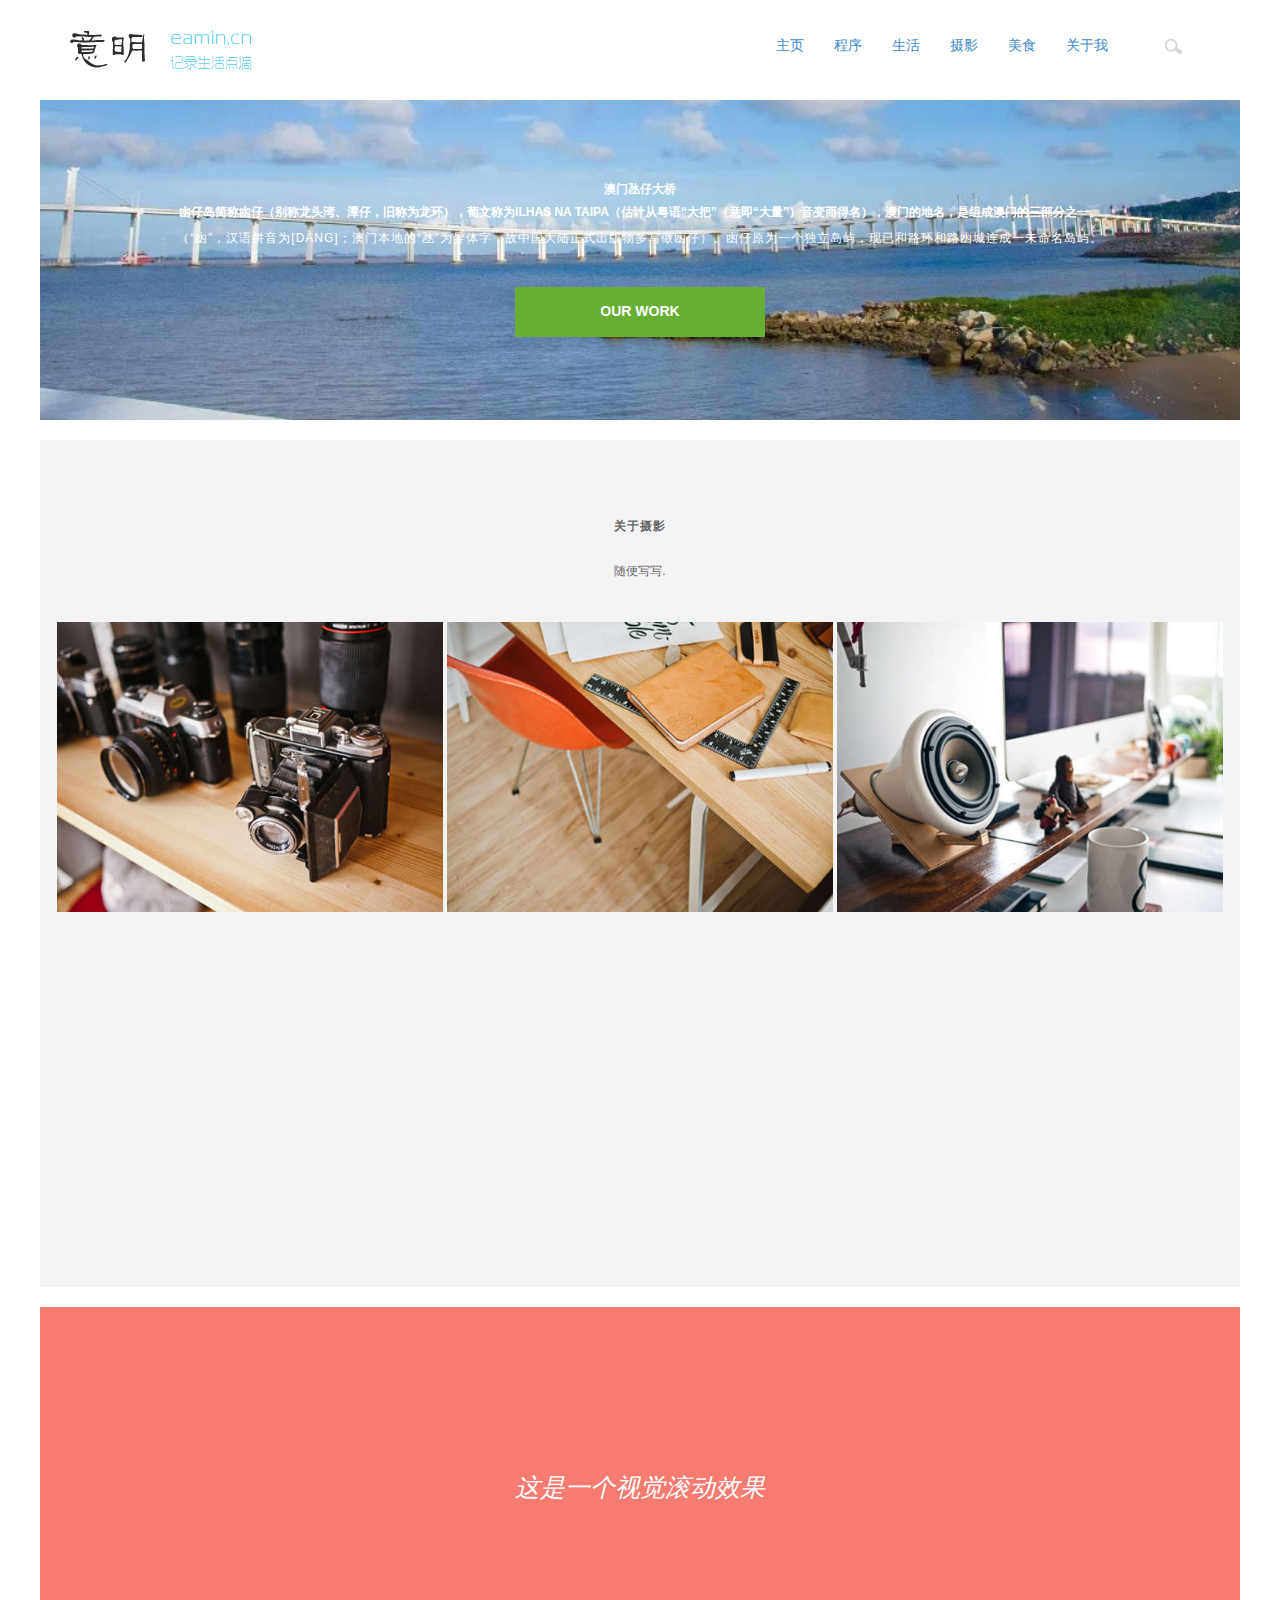
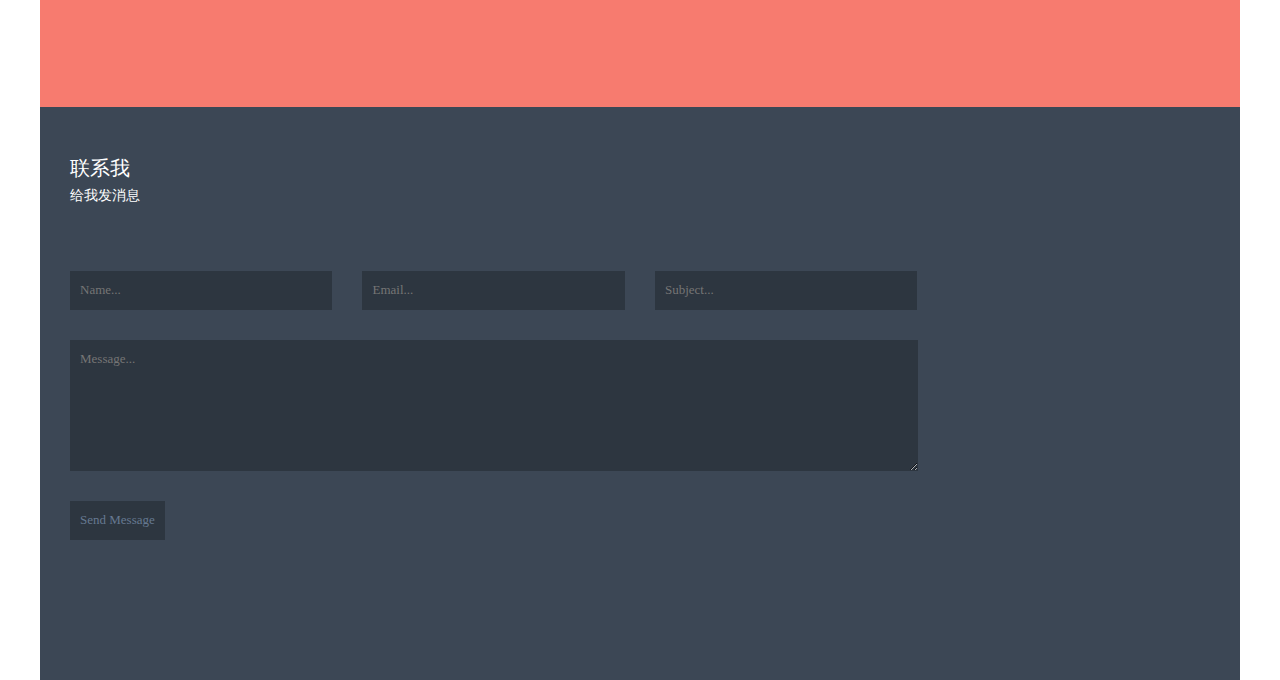
==== commit 52d3a664: "增加小图标" ====
--- a/index.html
+++ b/index.html
@@ -3,7 +3,10 @@
 
 	<head lang="en">
 		<meta charset="UTF-8">
+		<meta name="Keywords" content="blog,摄影,生活,html5,css3,js,requirejs,vuejs,angularjs,backbonejs,canvas,">
+		<meta name="Description" content="eamin">
 		<title>Eamin's Blog</title>
+		<link rel='icon' href='images/favicon.ico' type=‘image/x-ico’ /> 
 		<link type="text/css" rel="stylesheet" href="css/bootstrap.min.css">
 		<link type="text/css" rel="stylesheet" href="css/index.css">
 		<link type="text/css" rel="stylesheet" href="css/common.css">
--- a/css/index.css
+++ b/css/index.css
@@ -125,7 +125,7 @@
     display: none;
     padding: 0;
     position: relative;
-    height: 500px;
+    height: 320px;
 }
 .flexslider img {
     position: relative;
